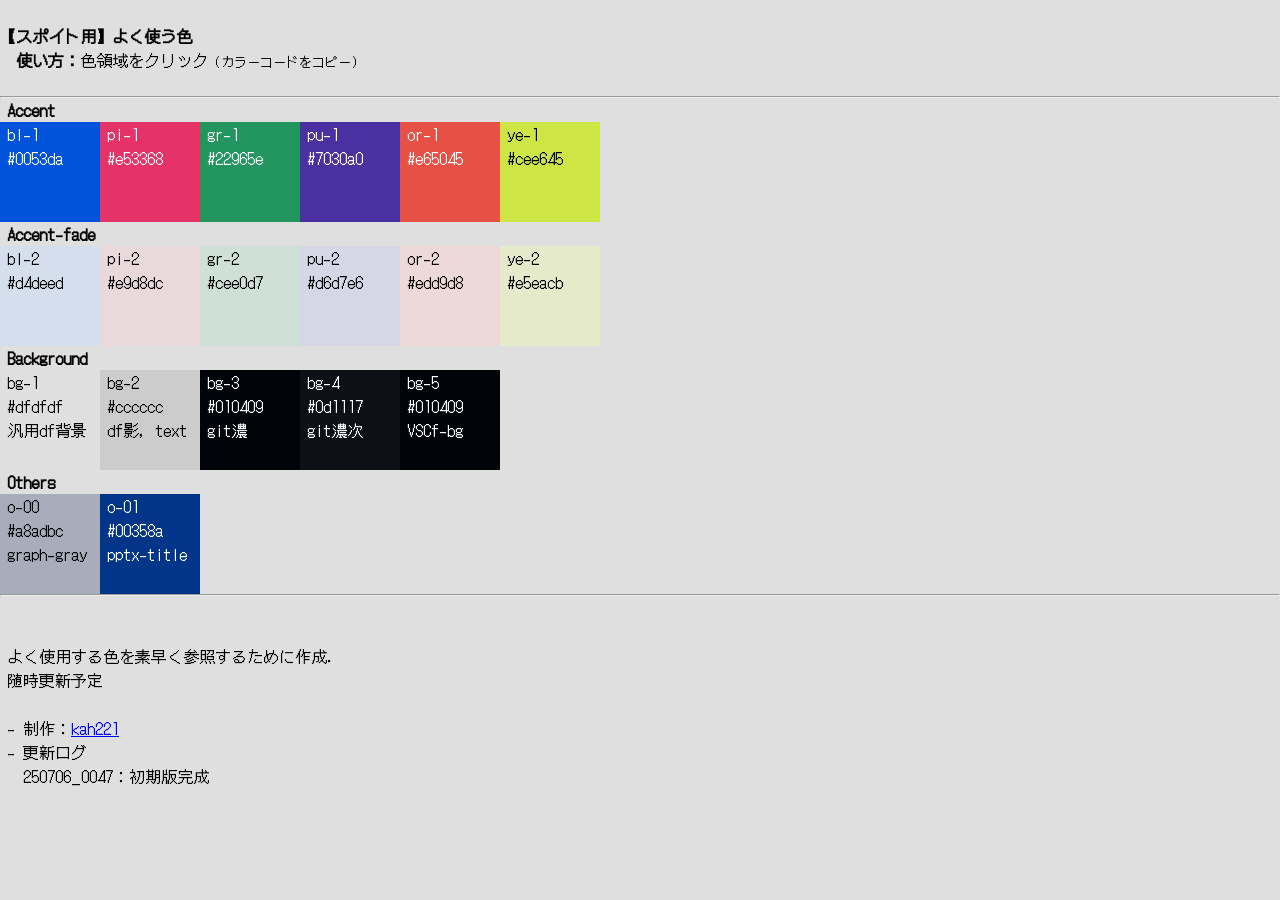
==== pages/color/index.html @ 0f8d7488 "スポイト用よく使う色ページの初回追加" ====
<!-- 250705_1548 -->
<!--
命名規則
bl-1 #0053da
bl-2 #

pi-1 #e53368
pi-2 #

gr-1 #4ea72e
















-->
<!DOCTYPE html>
<html lang="ja">
<head>
    <meta charset="UTF-8">
    <meta name="viewport" content="width=device-width, initial-scale=1.0">
    <link rel="preconnect" href="https://fonts.googleapis.com">
    <link rel="preconnect" href="https://fonts.gstatic.com" crossorigin>
    <link href="https://fonts.googleapis.com/css2?family=DotGothic16&display=swap" rel="stylesheet">
    <!-- <link rel="icon" type="image/png" href="231117_1618_imoriicon2.png"> -->
    <link rel="icon" type="image/png" href="color-icon.png">
    <title>【スポイト用】よく使う色</title>
</head>
<style>
    body {
        margin: 0;
        padding: 0;
        font-family: 'DotGothic16', sans-serif;
    }
    p {
        margin: 0;
        padding-left: 7px;
    }
    hr {
        margin: 0px;
    }
    p.wh {color: #fff;}
    p.bl {color: #000}
    div.color-box { /* divセレクタをより具体的にしました */
        width: 100px;
        height: 100px;
        margin: 0px;
        padding: 0px;
        display: inline-block;
        /* クリック可能であることを示すカーソル */
        cursor: pointer;
    }
    .container {
        margin: 0;
        padding: 0;
        display: flex;
        flex-wrap: wrap;
        justify-content: left;
    }

    /* コピー完了メッセージのスタイル */
    #copy-message {
        position: fixed;
        top: 50%;
        left: 50%;
        transform: translate(-50%, -50%);
        background-color: rgba(0, 0, 0, 0.8);
        color: white;
        font-size: 15px;
        padding: 11px 21px;
        border-radius: 5px;
        z-index: 1000;
        opacity: 0;
        transition: opacity 0.1s ease-in-out;
        pointer-events: none;
    }
    #copy-message.show {
        opacity: 1;
    }

    /* 背景色 */
    #bl-1 {background-color: #0053da;}
    #bl-2 {background-color: #d4deed;}

    #pl-1 {background-color: #e53368;}
    #pl-2 {background-color: #e9d8dc;}

    #gr-1 {background-color: #22965e;}
    #gr-2 {background-color: #cee0d7;}

    #pu-1 {background-color: #4a30a0;}
    #pu-2 {background-color: #d6d7e6;}

    #or-1 {background-color: #e65045;}
    #or-2 {background-color: #edd9d8;}

    #ye-1 {background-color: #cee645;}
    #ye-2 {background-color: #e5eacb;}

    #bg-1 {background-color: #dfdfdf;}
    #bg-2 {background-color: #cccccc;}
    #bg-3 {background-color: #010409;}
    #bg-4 {background-color: #0d1117;}
    #bg-5 {background-color: #010409;}

    #o-00 {background-color: #a8adbc;}
    #o-01 {background-color: #00358a;}
</style>
<body bgcolor="#dfdfdf">
    <p style="padding:0px;">
        <br>
        <strong>【スポイト用】よく使う色</strong><br>
        <strong>　使い方：</strong>色領域をクリック<span><span style="font-size:13px;">（カラーコードをコピー）</span>
        <br><br>
    </p>

    <hr>
    <p><strong>Accent</strong></p>
    <div class="container">
        <div id="bl-1" class="color-box" data-color-code="#0053da"><p class="wh">bl-1<br>#0053da<br></p></div>
        <div id="pl-1" class="color-box" data-color-code="#e53368"><p class="wh">pi-1<br>#e53368<br></p></div>
        <div id="gr-1" class="color-box" data-color-code="#22965e"><p class="wh">gr-1<br>#22965e<br></p></div>
        <div id="pu-1" class="color-box" data-color-code="#4a30a0"><p class="wh">pu-1<br>#7030a0<br></p></div>
        <div id="or-1" class="color-box" data-color-code="#e65045"><p class="wh">or-1<br>#e65045<br></p></div>
        <div id="ye-1" class="color-box" data-color-code="#cee645"><p class="br">ye-1<br>#cee645<br></p></div>
    </div>
    <p><strong>Accent-fade</strong></p>
    <div class="container">
        <div id="bl-2" class="color-box" data-color-code="#d4deed"><p class="bl">bl-2<br>#d4deed<br></p></div>
        <div id="pl-2" class="color-box" data-color-code="#e9d8dc"><p class="bl">pi-2<br>#e9d8dc<br></p></div>
        <div id="gr-2" class="color-box" data-color-code="#cee0d7"><p class="bl">gr-2<br>#cee0d7<br></p></div>
        <div id="pu-2" class="color-box" data-color-code="#d6d7e6"><p class="bl">pu-2<br>#d6d7e6<br></p></div>
        <div id="or-2" class="color-box" data-color-code="#edd9d8"><p class="bl">or-2<br>#edd9d8<br></p></div>
        <div id="ye-2" class="color-box" data-color-code="#e5eacb"><p class="bl">ye-2<br>#e5eacb<br></p></div>
    </div>
    <p><strong>Background</strong></p>
    <div class="container">
        <div id="bg-1" class="color-box" data-color-code="#dfdfdf"><p class="bl">bg-1<br>#dfdfdf<br>汎用df背景</p></div>
        <div id="bg-2" class="color-box" data-color-code="#cccccc"><p class="bl">bg-2<br>#cccccc<br>df影, text</p></div>
        <div id="bg-3" class="color-box" data-color-code="#010409"><p class="wh">bg-3<br>#010409<br>git濃</p></div>
        <div id="bg-4" class="color-box" data-color-code="#0d1117"><p class="wh">bg-4<br>#0d1117<br>git濃次</p></div>
        <div id="bg-5" class="color-box" data-color-code="#010409"><p class="wh">bg-5<br>#010409<br>VSCf-bg</p></div>
    </div>
    <p><strong>Others</strong></p>
    <div class="container">
        <div id="o-00" class="color-box" data-color-code="#a8adbc"><p class="bl">o-00<br>#a8adbc<br>graph-gray</p></div>
        <div id="o-01" class="color-box" data-color-code="#00358a"><p class="wh">o-01<br>#00358a<br>pptx-title</p></div>
    </div>

    <!--  -->
    <hr>
    <p style="text-align:left;">
        <br>
        <br>
        よく使用する色を素早く参照するために作成．<br>
        随時更新予定<br>
        <br>
        - 制作：<a href="https://github.com/kah221" target="_blank">kah221</a><br>
        - 更新ログ<br>
        　250706_0047：初期版完成
        <br>
        <br>
        <br>
    </p>


    <!-- 表示するメッセージを格納するための要素 -->
    <div id="copy-message"></div>
    <script>
        // 要素をタップorクリックでクリップボードにカラーコードをコピーする関数
        document.addEventListener('DOMContentLoaded', function() {
            // 全.container要素にイベントリスナーを用意
            const containers = document.querySelectorAll('.container');
            const copyMessageElement = document.getElementById('copy-message');

            containers.forEach(container => {
                container.addEventListener('click', async (event) => {
                    // クリックされた要素が.color-boxクラスを持つdiv要素か確認
                    const colorBox = event.target.closest('.color-box');

                    if (colorBox) {
                        const colorCode = colorBox.dataset.colorCode; // data-color-codeから値を取得

                        if (colorCode) {
                            try {
                                await navigator.clipboard.writeText(colorCode);
                                // コピー成功メッセージを表示
                                copyMessageElement.textContent = `Copied! → ${colorCode}`;
                                copyMessageElement.classList.add('show');
                                setTimeout(() => {
                                    copyMessageElement.classList.remove('show');
                                }, 1000); // 1.5秒後にメッセージを非表示
                            } catch (err) {
                                console.error('Copy failure:', err);
                                copyMessageElement.textContent = 'Copy failure';
                                copyMessageElement.classList.add('show');
                                setTimeout(() => {
                                    copyMessageElement.classList.remove('show');
                                }, 2000);
                            }
                        }
                    }
                });
            });
        });
    </script>
</body>
</html>
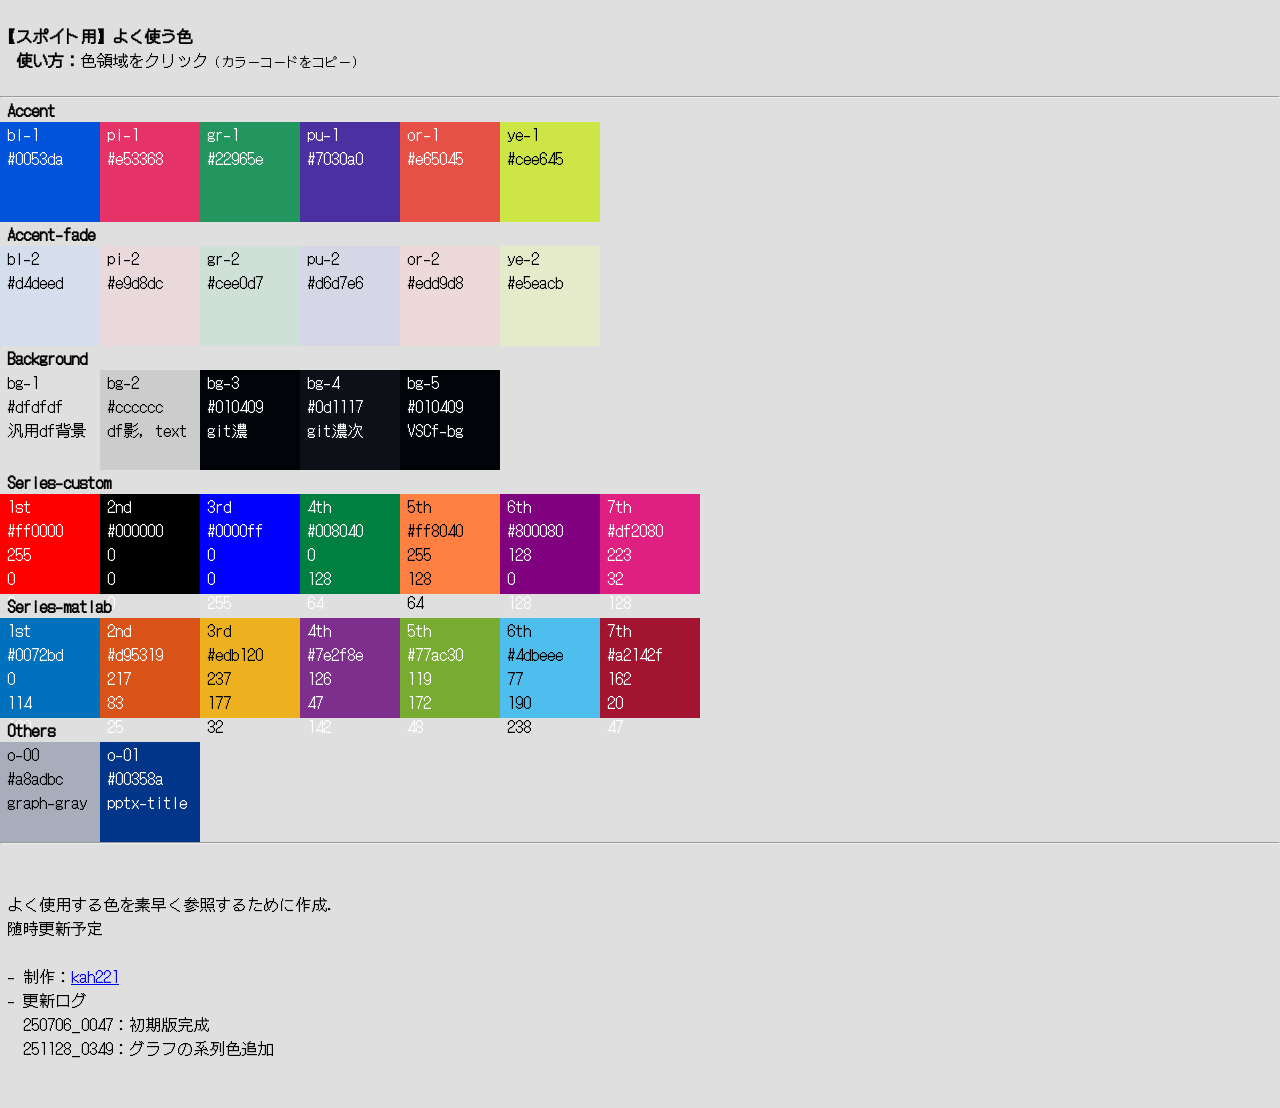
==== commit f41471c0: "グラフの系列色追加" ====
--- a/pages/color/index.html
+++ b/pages/color/index.html
@@ -1,29 +1,7 @@
 <!-- 250705_1548 -->
+<!-- 251128_0402 -->
 <!--
-命名規則
-bl-1 #0053da
-bl-2 #
-
-pi-1 #e53368
-pi-2 #
-
-gr-1 #4ea72e
-
-
-
-
-
-
-
-
-
-
-
-
-
-
-
-
+慣例でグラフの系列色には原色を使っているけど，よく考えるとかなり目に悪いなと思う
 -->
 <!DOCTYPE html>
 <html lang="ja">
@@ -33,7 +11,6 @@
     <link rel="preconnect" href="https://fonts.googleapis.com">
     <link rel="preconnect" href="https://fonts.gstatic.com" crossorigin>
     <link href="https://fonts.googleapis.com/css2?family=DotGothic16&display=swap" rel="stylesheet">
-    <!-- <link rel="icon" type="image/png" href="231117_1618_imoriicon2.png"> -->
     <link rel="icon" type="image/png" href="color-icon.png">
     <title>【スポイト用】よく使う色</title>
 </head>
@@ -52,13 +29,12 @@
     }
     p.wh {color: #fff;}
     p.bl {color: #000}
-    div.color-box { /* divセレクタをより具体的にしました */
+    div.color-box {
         width: 100px;
         height: 100px;
         margin: 0px;
         padding: 0px;
         display: inline-block;
-        /* クリック可能であることを示すカーソル */
         cursor: pointer;
     }
     .container {
@@ -69,7 +45,7 @@
         justify-content: left;
     }
 
-    /* コピー完了メッセージのスタイル */
+    /* コピー完了メッセージ */
     #copy-message {
         position: fixed;
         top: 50%;
@@ -89,31 +65,44 @@
         opacity: 1;
     }
 
-    /* 背景色 */
+    /* id で色を付ける*/
+    /* Accent */
     #bl-1 {background-color: #0053da;}
+    #pl-1 {background-color: #e53368;}
+    #gr-1 {background-color: #22965e;}
+    #pu-1 {background-color: #4a30a0;}
+    #or-1 {background-color: #e65045;}
+    #ye-1 {background-color: #cee645;}
+    /* Accent-fade */
     #bl-2 {background-color: #d4deed;}
-
-    #pl-1 {background-color: #e53368;}
     #pl-2 {background-color: #e9d8dc;}
-
-    #gr-1 {background-color: #22965e;}
     #gr-2 {background-color: #cee0d7;}
-
-    #pu-1 {background-color: #4a30a0;}
     #pu-2 {background-color: #d6d7e6;}
-
-    #or-1 {background-color: #e65045;}
     #or-2 {background-color: #edd9d8;}
-
-    #ye-1 {background-color: #cee645;}
     #ye-2 {background-color: #e5eacb;}
-
+    /* Background */
     #bg-1 {background-color: #dfdfdf;}
     #bg-2 {background-color: #cccccc;}
     #bg-3 {background-color: #010409;}
     #bg-4 {background-color: #0d1117;}
     #bg-5 {background-color: #010409;}
-
+    /* Series-custom */
+    #sc-1 {background-color: #ff0000;}
+    #sc-2 {background-color: #000000;}
+    #sc-3 {background-color: #0000ff;}
+    #sc-4 {background-color: #008040;}
+    #sc-5 {background-color: #ff8040;}
+    #sc-6 {background-color: #800080;}
+    #sc-7 {background-color: #df2080;}
+    /* Series-matlab */
+    #sm-1 {background-color: #0072bd;}
+    #sm-2 {background-color: #d95319;}
+    #sm-3 {background-color: #edb120;}
+    #sm-4 {background-color: #7e2f8e;}
+    #sm-5 {background-color: #77ac30;}
+    #sm-6 {background-color: #4dbeee;}
+    #sm-7 {background-color: #a2142f;}
+    /* Others */
     #o-00 {background-color: #a8adbc;}
     #o-01 {background-color: #00358a;}
 </style>
@@ -152,13 +141,33 @@
         <div id="bg-4" class="color-box" data-color-code="#0d1117"><p class="wh">bg-4<br>#0d1117<br>git濃次</p></div>
         <div id="bg-5" class="color-box" data-color-code="#010409"><p class="wh">bg-5<br>#010409<br>VSCf-bg</p></div>
     </div>
+    <p><strong>Series-custom</strong></p>
+    <div class="container">
+        <div id="sc-1" class="color-box" data-color-code="#ff0000"><p class="wh">1st<br>#ff0000<br>255<br>0<br>0</p></div>
+        <div id="sc-2" class="color-box" data-color-code="#000000"><p class="wh">2nd<br>#000000<br>0<br>0<br>0</p></div>
+        <div id="sc-3" class="color-box" data-color-code="#0000ff"><p class="wh">3rd<br>#0000ff<br>0<br>0<br>255</p></div>
+        <div id="sc-4" class="color-box" data-color-code="#008040"><p class="wh">4th<br>#008040<br>0<br>128<br>64</p></div>
+        <div id="sc-5" class="color-box" data-color-code="#ff8040"><p class="bl">5th<br>#ff8040<br>255<br>128<br>64</p></div>
+        <div id="sc-6" class="color-box" data-color-code="#800080"><p class="wh">6th<br>#800080<br>128<br>0<br>128</p></div>
+        <div id="sc-7" class="color-box" data-color-code="#df2080"><p class="wh">7th<br>#df2080<br>223<br>32<br>128</p></div>
+    </div>
+    <p><strong>Series-matlab</strong></p>
+    <div class="container">
+        <div id="sm-1" class="color-box" data-color-code="#0072bd"><p class="wh">1st<br>#0072bd<br>0<br>114<br>189</p></div>
+        <div id="sm-2" class="color-box" data-color-code="#d95319"><p class="wh">2nd<br>#d95319<br>217<br>83<br>25</p></div>
+        <div id="sm-3" class="color-box" data-color-code="#edB120"><p class="bl">3rd<br>#edb120<br>237<br>177<br>32</p></div>
+        <div id="sm-4" class="color-box" data-color-code="#7e2f8e"><p class="wh">4th<br>#7e2f8e<br>126<br>47<br>142</p></div>
+        <div id="sm-5" class="color-box" data-color-code="#77ac30"><p class="wh">5th<br>#77ac30<br>119<br>172<br>48</p></div>
+        <div id="sm-6" class="color-box" data-color-code="#4dbeee"><p class="bl">6th<br>#4dbeee<br>77<br>190<br>238</p></div>
+        <div id="sm-7" class="color-box" data-color-code="#a2142f"><p class="wh">7th<br>#a2142f<br>162<br>20<br>47</p></div>
+    </div>
     <p><strong>Others</strong></p>
     <div class="container">
         <div id="o-00" class="color-box" data-color-code="#a8adbc"><p class="bl">o-00<br>#a8adbc<br>graph-gray</p></div>
         <div id="o-01" class="color-box" data-color-code="#00358a"><p class="wh">o-01<br>#00358a<br>pptx-title</p></div>
     </div>
 
-    <!--  -->
+    <!-- フッター部分 -->
     <hr>
     <p style="text-align:left;">
         <br>
@@ -168,8 +177,8 @@
         <br>
         - 制作：<a href="https://github.com/kah221" target="_blank">kah221</a><br>
         - 更新ログ<br>
-        　250706_0047：初期版完成
-        <br>
+        　250706_0047：初期版完成<br>
+        　251128_0349：グラフの系列色追加<br>
         <br>
         <br>
     </p>
@@ -216,4 +225,4 @@
         });
     </script>
 </body>
-</html>+</html>
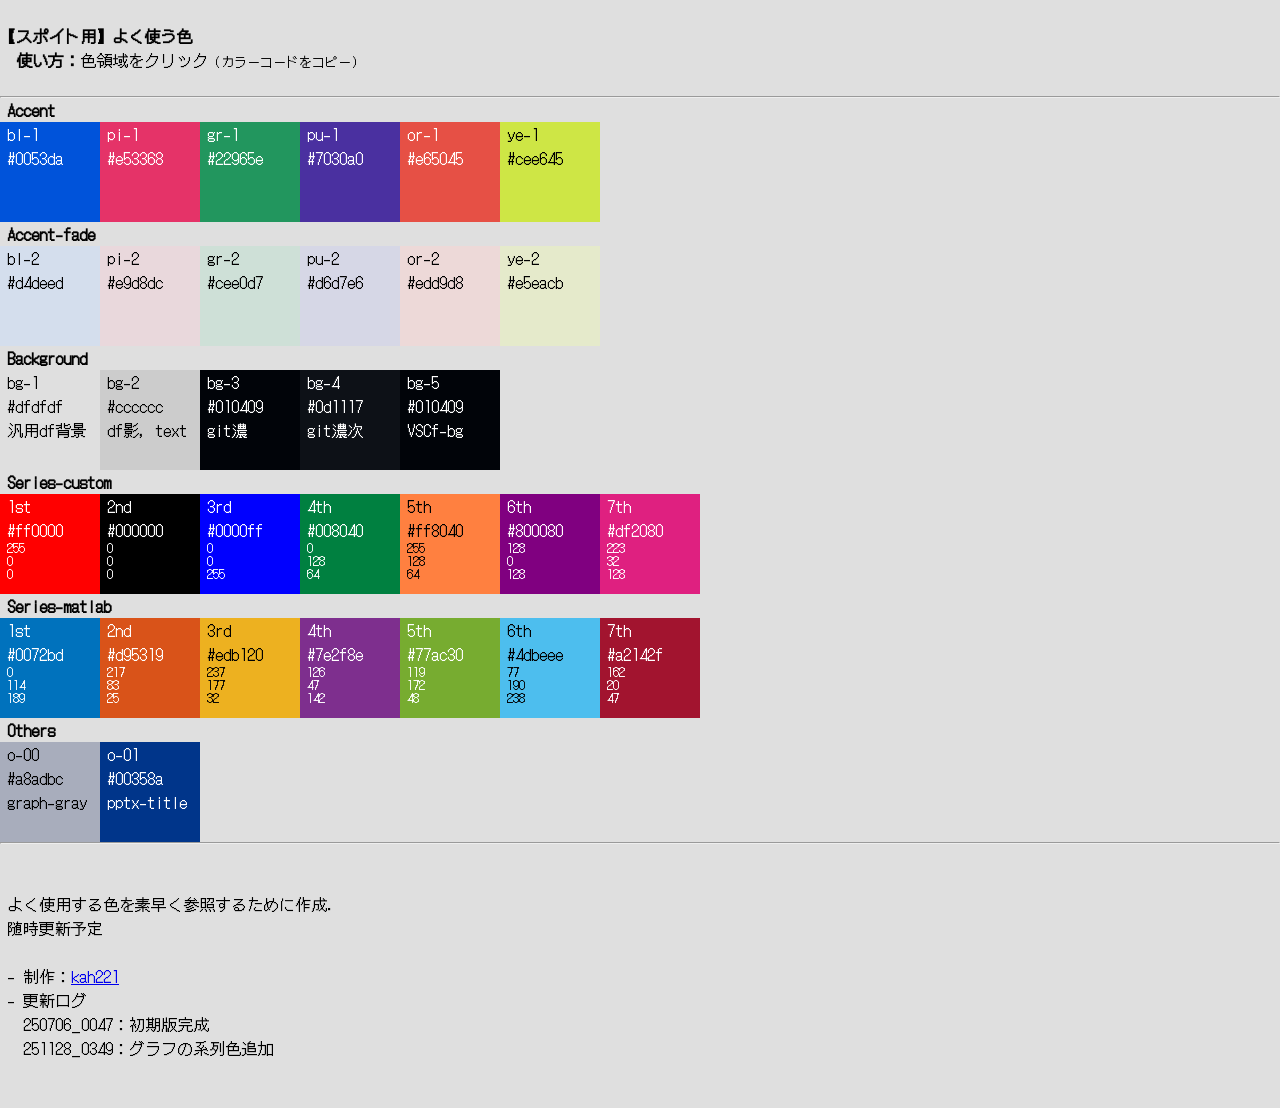
==== commit 4d55c880: "文字がはみ出る問題を修正" ====
--- a/pages/color/index.html
+++ b/pages/color/index.html
@@ -143,23 +143,23 @@
     </div>
     <p><strong>Series-custom</strong></p>
     <div class="container">
-        <div id="sc-1" class="color-box" data-color-code="#ff0000"><p class="wh">1st<br>#ff0000<br>255<br>0<br>0</p></div>
-        <div id="sc-2" class="color-box" data-color-code="#000000"><p class="wh">2nd<br>#000000<br>0<br>0<br>0</p></div>
-        <div id="sc-3" class="color-box" data-color-code="#0000ff"><p class="wh">3rd<br>#0000ff<br>0<br>0<br>255</p></div>
-        <div id="sc-4" class="color-box" data-color-code="#008040"><p class="wh">4th<br>#008040<br>0<br>128<br>64</p></div>
-        <div id="sc-5" class="color-box" data-color-code="#ff8040"><p class="bl">5th<br>#ff8040<br>255<br>128<br>64</p></div>
-        <div id="sc-6" class="color-box" data-color-code="#800080"><p class="wh">6th<br>#800080<br>128<br>0<br>128</p></div>
-        <div id="sc-7" class="color-box" data-color-code="#df2080"><p class="wh">7th<br>#df2080<br>223<br>32<br>128</p></div>
+        <div id="sc-1" class="color-box" data-color-code="#ff0000"><p class="wh">1st<br>#ff0000<br></p><p class="wh" style="line-height:1.0; font-size:80%;">255<br>0<br>0</p></div>
+        <div id="sc-2" class="color-box" data-color-code="#000000"><p class="wh">2nd<br>#000000<br></p><p class="wh" style="line-height:1.0; font-size:80%;">0<br>0<br>0</p></div>
+        <div id="sc-3" class="color-box" data-color-code="#0000ff"><p class="wh">3rd<br>#0000ff<br></p><p class="wh" style="line-height:1.0; font-size:80%;">0<br>0<br>255</p></div>
+        <div id="sc-4" class="color-box" data-color-code="#008040"><p class="wh">4th<br>#008040<br></p><p class="wh" style="line-height:1.0; font-size:80%;">0<br>128<br>64</p></div>
+        <div id="sc-5" class="color-box" data-color-code="#ff8040"><p class="bl">5th<br>#ff8040<br></p><p class="bl" style="line-height:1.0; font-size:80%;">255<br>128<br>64</p></div>
+        <div id="sc-6" class="color-box" data-color-code="#800080"><p class="wh">6th<br>#800080<br></p><p class="wh" style="line-height:1.0; font-size:80%;">128<br>0<br>128</p></div>
+        <div id="sc-7" class="color-box" data-color-code="#df2080"><p class="wh">7th<br>#df2080<br></p><p class="wh" style="line-height:1.0; font-size:80%;">223<br>32<br>128</p></div>
     </div>
     <p><strong>Series-matlab</strong></p>
     <div class="container">
-        <div id="sm-1" class="color-box" data-color-code="#0072bd"><p class="wh">1st<br>#0072bd<br>0<br>114<br>189</p></div>
-        <div id="sm-2" class="color-box" data-color-code="#d95319"><p class="wh">2nd<br>#d95319<br>217<br>83<br>25</p></div>
-        <div id="sm-3" class="color-box" data-color-code="#edB120"><p class="bl">3rd<br>#edb120<br>237<br>177<br>32</p></div>
-        <div id="sm-4" class="color-box" data-color-code="#7e2f8e"><p class="wh">4th<br>#7e2f8e<br>126<br>47<br>142</p></div>
-        <div id="sm-5" class="color-box" data-color-code="#77ac30"><p class="wh">5th<br>#77ac30<br>119<br>172<br>48</p></div>
-        <div id="sm-6" class="color-box" data-color-code="#4dbeee"><p class="bl">6th<br>#4dbeee<br>77<br>190<br>238</p></div>
-        <div id="sm-7" class="color-box" data-color-code="#a2142f"><p class="wh">7th<br>#a2142f<br>162<br>20<br>47</p></div>
+        <div id="sm-1" class="color-box" data-color-code="#0072bd"><p class="wh">1st<br>#0072bd<br></p><p class="wh" style="line-height:1.0; font-size:80%;">0<br>114<br>189</p></div>
+        <div id="sm-2" class="color-box" data-color-code="#d95319"><p class="wh">2nd<br>#d95319<br></p><p class="wh" style="line-height:1.0; font-size:80%;">217<br>83<br>25</p></div>
+        <div id="sm-3" class="color-box" data-color-code="#edB120"><p class="bl">3rd<br>#edb120<br></p><p class="bl" style="line-height:1.0; font-size:80%;">237<br>177<br>32</p></div>
+        <div id="sm-4" class="color-box" data-color-code="#7e2f8e"><p class="wh">4th<br>#7e2f8e<br></p><p class="wh" style="line-height:1.0; font-size:80%;">126<br>47<br>142</p></div>
+        <div id="sm-5" class="color-box" data-color-code="#77ac30"><p class="wh">5th<br>#77ac30<br></p><p class="wh" style="line-height:1.0; font-size:80%;">119<br>172<br>48</p></div>
+        <div id="sm-6" class="color-box" data-color-code="#4dbeee"><p class="bl">6th<br>#4dbeee<br></p><p class="bl" style="line-height:1.0; font-size:80%;">77<br>190<br>238</p></div>
+        <div id="sm-7" class="color-box" data-color-code="#a2142f"><p class="wh">7th<br>#a2142f<br></p><p class="wh" style="line-height:1.0; font-size:80%;">162<br>20<br>47</p></div>
     </div>
     <p><strong>Others</strong></p>
     <div class="container">
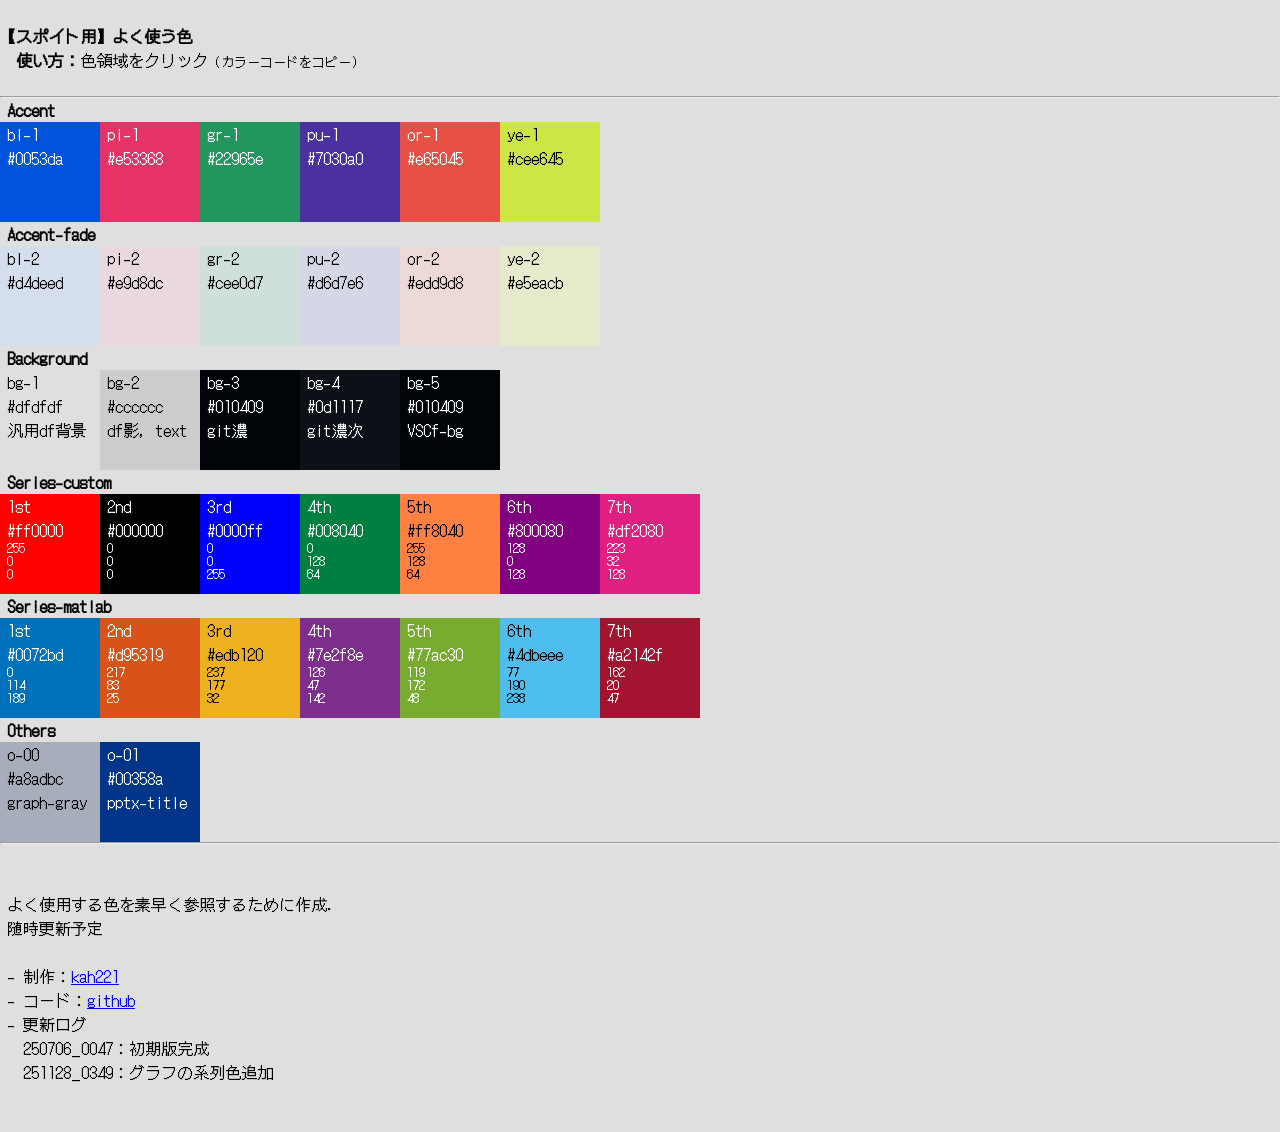
==== commit ac6fd4fe: "コードへのリンクを追加" ====
--- a/pages/color/index.html
+++ b/pages/color/index.html
@@ -176,6 +176,7 @@
         随時更新予定<br>
         <br>
         - 制作：<a href="https://github.com/kah221" target="_blank">kah221</a><br>
+        - コード：<a href="https://github.com/kah221/shared/blob/main/pages/color/index.html" target="_blank">github</a><br>
         - 更新ログ<br>
         　250706_0047：初期版完成<br>
         　251128_0349：グラフの系列色追加<br>
